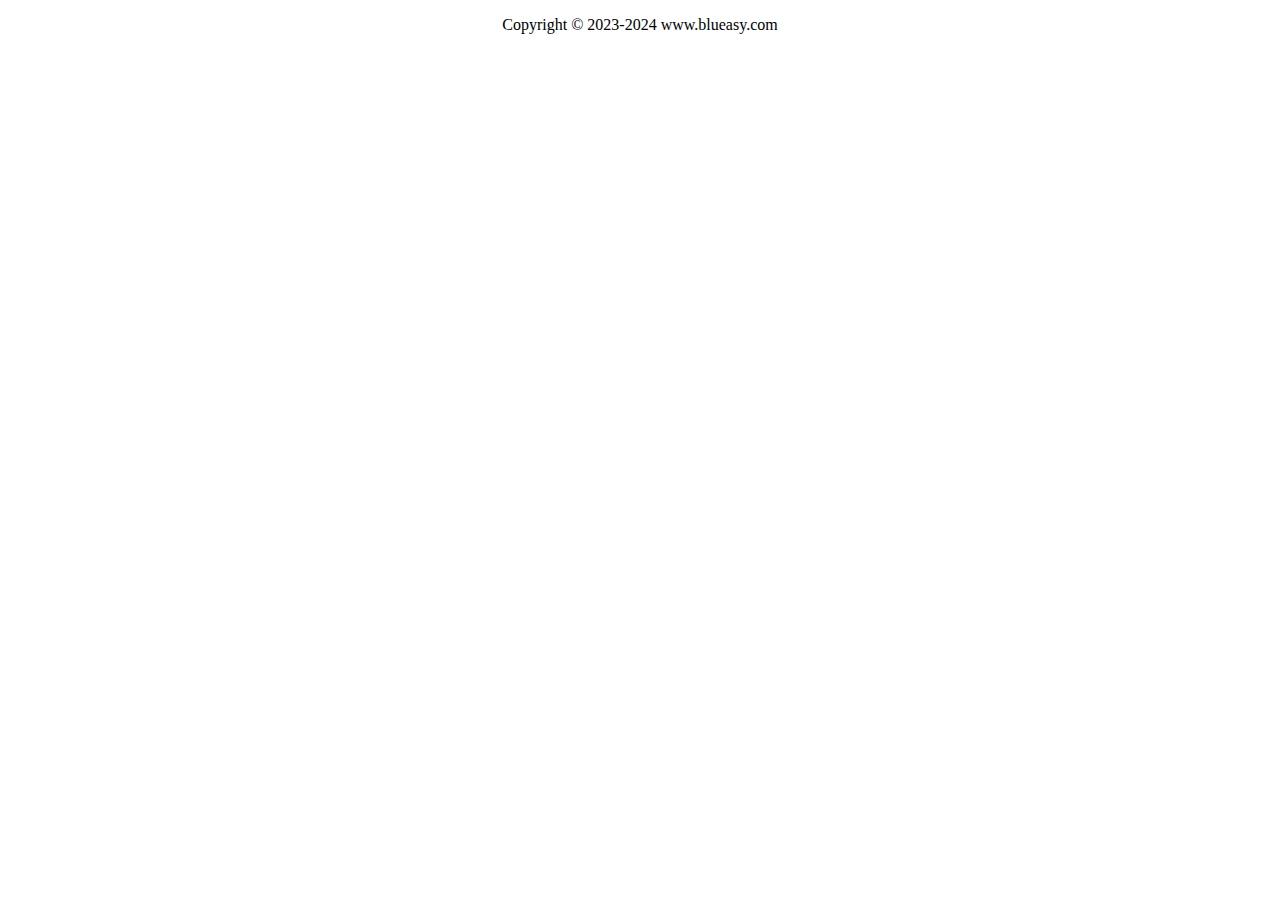
==== projects/blueasy/index.html @ 1c43d3df "new project" ====
<!doctype html>
<html lang="en">
<head>
    <meta charset="UTF-8">
    <meta content="width=device-width, user-scalable=no, initial-scale=1.0, maximum-scale=1.0, minimum-scale=1.0"
          name="viewport">
    <meta content="ie=edge" http-equiv="X-UA-Compatible">
    <meta content="Project Blueasy HTML" name="description"> <!-- max 160 karakters -->
    <meta content="css, html, blueasy" name="keywords">
    <!-- minimaal 5 en maximaal 13 keer-->
    <meta content="Natanael Apreutesei" name="author">
    <meta content="index,follow" name="robots">
    <meta content="Blueasy" property="og:title">
    <meta content="Project Blueasy HTML" property="og:description">
    <meta content="http://images/test.jpg" property="og:image">
    <meta content="Blueasy" name="twitter:title">
    <meta content="Project Blueasy HTML" property="twitter:description">
    <meta content="http://images/test.jpg" property="twitter:image">
    <link rel="stylesheet" href="css/style.css">
<!--    <link rel="stylesheet" href="https://cdnjs.cloudflare.com/ajax/libs/font-awesome/6.4.2/css/all.min.css">-->
<!--    <link rel="stylesheet" href="https://unpkg.com/aos@2.3.1/dist/aos.css" >-->
<!--    <link rel="stylesheet" href="css/lightbox.css" />-->

    <title>Blueasy</title>
</head>
<body>
<header>
</header>

<main>
</main>

<footer>
    <!--BEGIN footer-->
    <!--<hr>-->
    <p class="text-center">Copyright &copy; 2023-2024 www.blueasy.com</p>
    <!--END footer-->
</footer>
<!--<script src="https://unpkg.com/aos@2.3.1/dist/aos.js"></script>
<script>
    AOS.init();
</script>-->

<!--<script src="js/lightbox-plus-jquery.js"></script>-->
<script src="js/index.js"></script>
</body>
</html>
---- projects/blueasy/css/style.css ----
*{
    box-sizing: border-box;
}
/** GENERAL CSS SETTINGS **/
.d-flex{
    display:flex;
}
.flex-column{
    flex-direction:column;
}
.flex-row{
    flex-direction:row;
}
.justify-content-start{
    justify-content: flex-start;
}
.justify-content-center{
    justify-content:center;
}
.justify-content-end{
    justify-content:flex-end;
}
.justify-content-between{
    justify-content:space-between;
}
.justify-content-around{
    justify-content: space-around;
}
.align-items-center{
    align-items:center;
}
.flex-wrap{
    flex-wrap:wrap;
}
.text-center{
    text-align: center;
}
.w-25{
    width:25%;
}
.w-33{
    width:33%;
}
.w-40{
    width:40%;
}
.w-50{
    width:50%;
}
.w-60{
    width:60%;
}
.w-75{
    width:75%;
}
.w-100{
    width:100%;
}
/*BEGIN fonts*/
@font-face {
    font-family:swpl;
    src: url("../webfonts/segoe-wp-light.ttf");
}
/*END fonts*/
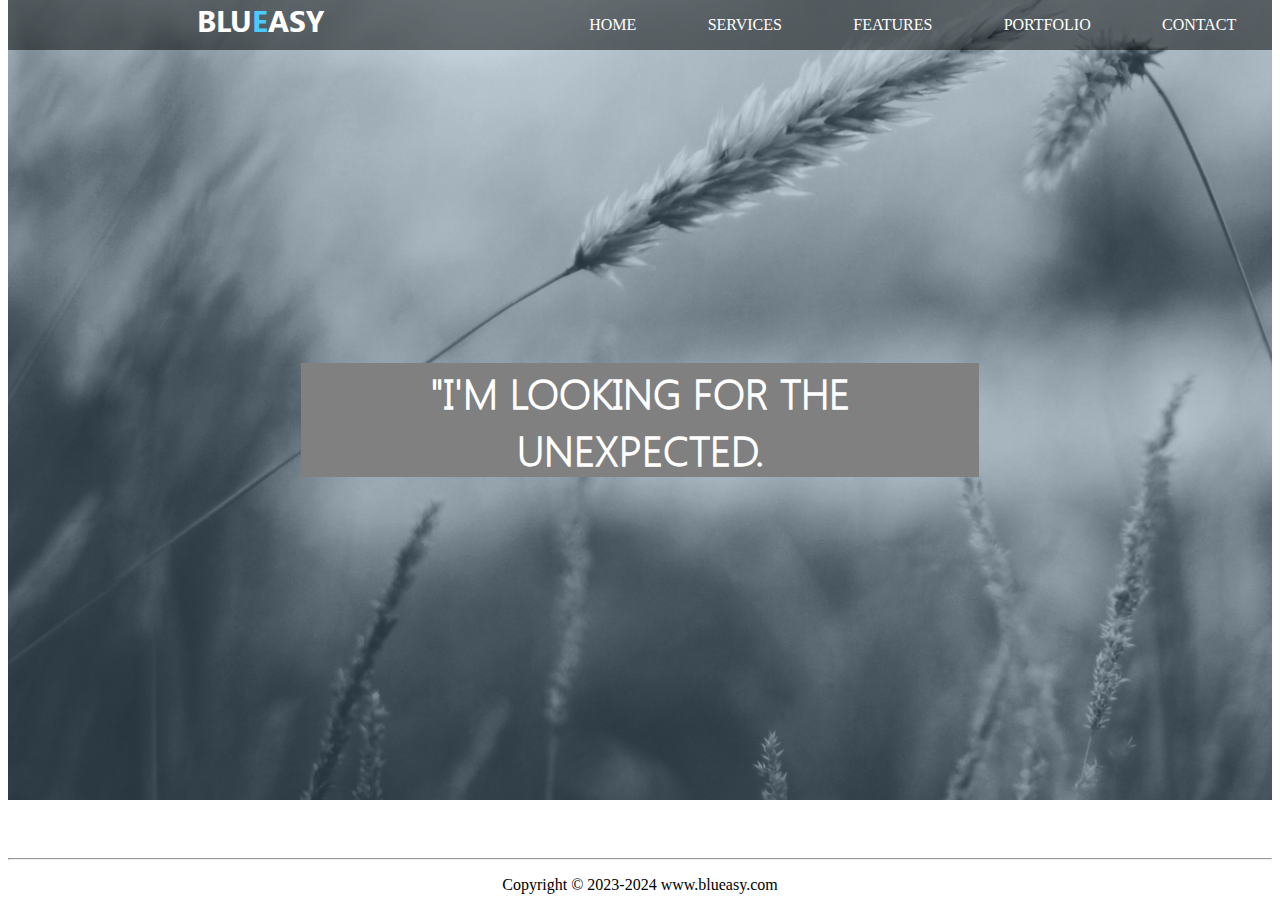
==== commit 457ebf99: "first commit" ====
--- a/projects/blueasy/index.html
+++ b/projects/blueasy/index.html
@@ -25,6 +25,47 @@
 </head>
 <body>
 <header>
+    <div id="divheader" class="d-flex flex-column">
+        <!--BEGIN navbar-->
+        <nav id="navigation" class="d-flex">
+            <div class="w-40 text-center">
+                <p>BLU<span>E</span>ASY</p>
+            </div>
+
+            <ul class="d-flex w-60 justify-content-around">
+                <li><a href="index.html">HOME</a></li>
+                <li><a href="#">SERVICES</a></li>
+                <li><a href="#">FEATURES</a></li>
+                <li><a href="#">PORTFOLIO</a></li>
+                <li><a href="#">CONTACT</a></li>
+            </ul>
+        </nav>
+        <!--END navbar-->
+
+        <!--BEGIN hero-->
+        <section id="hero" class="">
+            <div class="text-center d-flex justify-content-center" style="
+                    padding-top: 308px;
+                    padding-bottom: 308px;">
+
+                <h2 class="element1" style="
+    width: 678px;
+    background: grey;
+    /* text-align: center; */
+">"I'M LOOKING FOR THE UNEXPECTED.</h2>
+
+
+            </div>
+        </section>
+        <!--<section id="hero" class="">
+            <div class="text-center">
+
+                <h2 id="h2a" class="element1">"I'M LOOKING FOR THE UNEXPECTED.</h2>
+                <h2 id="h2b"> I'M LOOKING FOR THE THINGS I'VE NEVER SEEN BEFORE."</h2>
+            </div>
+        </section>-->
+        <!--END hero-->
+    </div>
 </header>
 
 <main>
@@ -32,7 +73,7 @@
 
 <footer>
     <!--BEGIN footer-->
-    <!--<hr>-->
+    <hr>
     <p class="text-center">Copyright &copy; 2023-2024 www.blueasy.com</p>
     <!--END footer-->
 </footer>
--- a/projects/blueasy/css/style.css
+++ b/projects/blueasy/css/style.css
@@ -56,9 +56,103 @@
 .w-100{
     width:100%;
 }
+
+.container {
+    width: 715px; /* Set the width of the grey box */
+    background-color: #4a545c; /* Set the background color of the grey box */
+
+}
+/*.element1, .element2 {
+    position: absolute;
+}
+.element1 {
+    top: 50%;
+    left: 50%;
+    z-index: 1; !* Element 1 will be on top *!
+}
+.element2 {
+    top: 50%;
+    left: 50%;
+    z-index: 0; !* Element 2 will be below Element 1 *!
+}*/
 /*BEGIN fonts*/
 @font-face {
-    font-family:swpl;
-    src: url("../webfonts/segoe-wp-light.ttf");
+    font-family:sog;
+    src: url("../webfonts/Segoe UI.woff");
+}
+@font-face {
+    font-family:sogb;
+    src: url("../webfonts/Segoe UI Bold.woff");
+}
+@font-face {
+    font-family:sogbi;
+    src: url("../webfonts/Segoe UI Bold Italic.woff");
+}
+@font-face {
+    font-family:sogi;
+    src: url("../webfonts/Segoe UI Italic.woff");
+}
+@font-face {
+    font-family:sogl;
+    src: url("../webfonts/Segoe UI Light.ttf");
 }
 /*END fonts*/
+body{
+    margin-top: 0;
+    /*width: 1920px;
+    margin: 0 auto;*/
+}
+/*BEGIN navigation*/
+ul{
+    list-style-type: none;
+}
+nav li a{
+    text-decoration: none;
+    color: #FFF;
+}
+nav{
+    background-color: rgba(0, 0, 0, 0.5)
+}
+nav p{
+    font-family: sogb;
+    color: #fff;
+    font-size: 30px;
+    margin: 0;
+}
+nav span{
+    color: #4bcaff;
+}
+/*END navigation*/
+
+/*BEGIN hero*/
+#divheader{
+    background-image: url("../images/background.png");
+    background-repeat: no-repeat;
+}
+#hero h2{
+    font-family:sogl;
+    font-size: 42px;
+    color:#fff;
+    margin: 5px;
+}
+#hero h2::first-letter{
+    background:transparent !important;
+}
+
+#h2a{
+    z-index: 0;
+}
+#greybackground{
+    background-color: #4a545c;
+    width: 685px;
+    height: 70px;
+    position: absolute;
+    top: 92%;
+    left: 32%;
+    z-index: 1;
+}
+
+#hero{
+    height: 800px;
+}
+/*END hero*/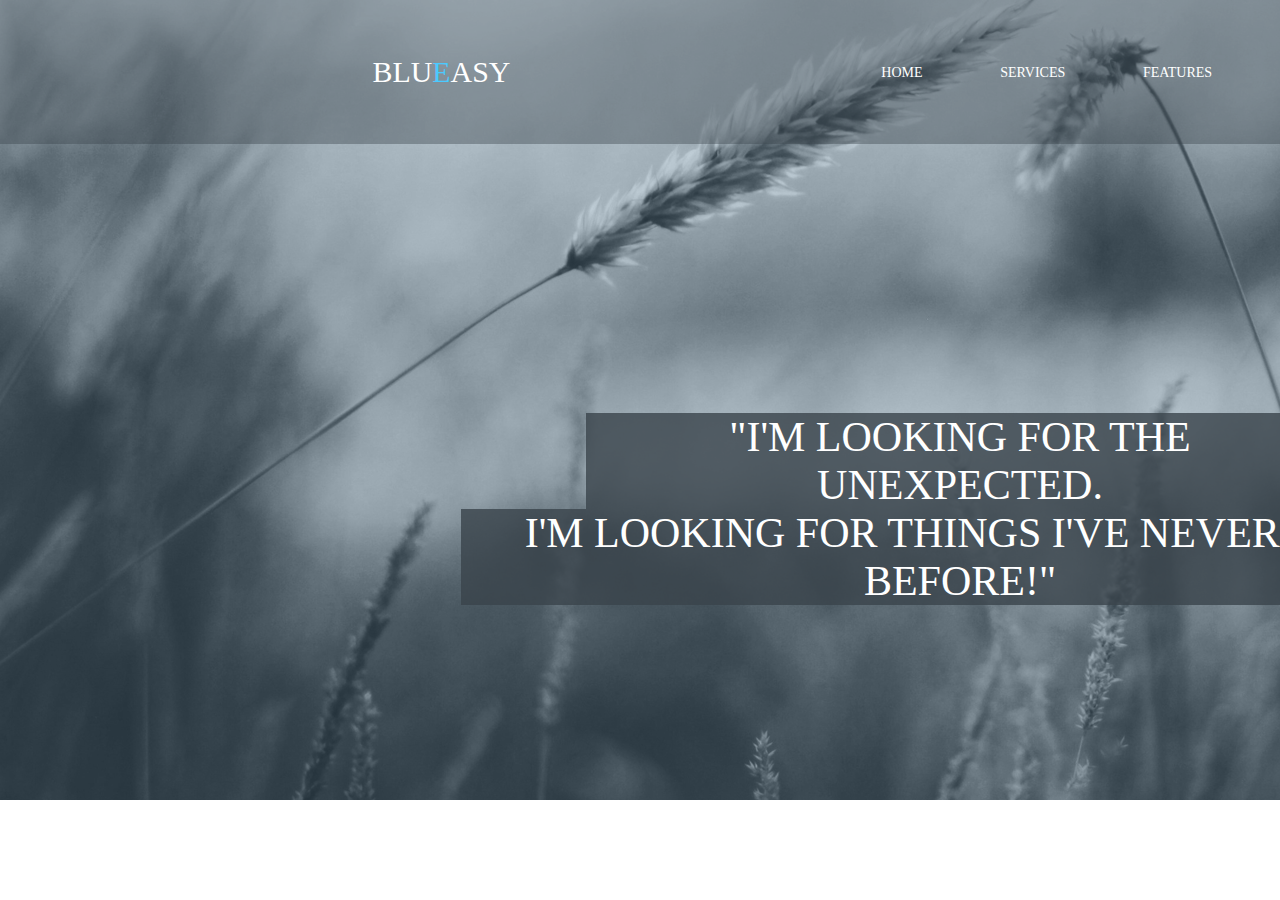
==== commit 80a4f1ee: "changes" ====
--- a/projects/blueasy/index.html
+++ b/projects/blueasy/index.html
@@ -5,9 +5,8 @@
     <meta content="width=device-width, user-scalable=no, initial-scale=1.0, maximum-scale=1.0, minimum-scale=1.0"
           name="viewport">
     <meta content="ie=edge" http-equiv="X-UA-Compatible">
-    <meta content="Project Blueasy HTML" name="description"> <!-- max 160 karakters -->
+    <meta content="Project Blueasy HTML" name="description">
     <meta content="css, html, blueasy" name="keywords">
-    <!-- minimaal 5 en maximaal 13 keer-->
     <meta content="Natanael Apreutesei" name="author">
     <meta content="index,follow" name="robots">
     <meta content="Blueasy" property="og:title">
@@ -24,65 +23,50 @@
     <title>Blueasy</title>
 </head>
 <body>
+
+<!--BEGIN header-->
 <header>
-    <div id="divheader" class="d-flex flex-column">
-        <!--BEGIN navbar-->
-        <nav id="navigation" class="d-flex">
-            <div class="w-40 text-center">
-                <p>BLU<span>E</span>ASY</p>
-            </div>
-
-            <ul class="d-flex w-60 justify-content-around">
-                <li><a href="index.html">HOME</a></li>
-                <li><a href="#">SERVICES</a></li>
-                <li><a href="#">FEATURES</a></li>
-                <li><a href="#">PORTFOLIO</a></li>
-                <li><a href="#">CONTACT</a></li>
+    <div id="headertop">
+        <nav class="d-flex justify-content-between">
+            <p id="brand">BLU<span>E</span>ASY</p>
+            <ul class="d-flex justify-content-around align-items-center w-60">
+                <li><a href="index.html">Home</a></li>
+                <li><a href="#">Services</a></li>
+                <li><a href="#">Features</a></li>
+                <li><a href="#">Portfolio</a></li>
+                <li><a href="#">Contact</a></li>
             </ul>
         </nav>
-        <!--END navbar-->
+    </div>
+    <section id="hero" class="d-flex flex-column align-items-center text-center">
+        <div>
+            <p>"I'm looking for the unexpected.</p>
+        </div>
+        <div>
+            <p>I'm looking for things I've never seen before!"</p>
+        </div>
+    </section>
+</header>
+<!--END header-->
 
-        <!--BEGIN hero-->
-        <section id="hero" class="">
-            <div class="text-center d-flex justify-content-center" style="
-                    padding-top: 308px;
-                    padding-bottom: 308px;">
+<!--BEGIN main-->
+<main>
 
-                <h2 class="element1" style="
-    width: 678px;
-    background: grey;
-    /* text-align: center; */
-">"I'M LOOKING FOR THE UNEXPECTED.</h2>
+</main>
+<!--END main-->
 
+<!--BEGIN footer-->
+<footer>
 
-            </div>
-        </section>
-        <!--<section id="hero" class="">
-            <div class="text-center">
+</footer>
+<!--END footer-->
 
-                <h2 id="h2a" class="element1">"I'M LOOKING FOR THE UNEXPECTED.</h2>
-                <h2 id="h2b"> I'M LOOKING FOR THE THINGS I'VE NEVER SEEN BEFORE."</h2>
-            </div>
-        </section>-->
-        <!--END hero-->
-    </div>
-</header>
-
-<main>
-</main>
-
-<footer>
-    <!--BEGIN footer-->
-    <hr>
-    <p class="text-center">Copyright &copy; 2023-2024 www.blueasy.com</p>
-    <!--END footer-->
-</footer>
 <!--<script src="https://unpkg.com/aos@2.3.1/dist/aos.js"></script>
 <script>
     AOS.init();
 </script>-->
-
-<!--<script src="js/lightbox-plus-jquery.js"></script>-->
+<!--<script src="js/lightbox-plus-jquery.js">
+</script>-->
 <script src="js/index.js"></script>
 </body>
 </html>--- a/projects/blueasy/css/style.css
+++ b/projects/blueasy/css/style.css
@@ -1,5 +1,13 @@
+/*CSS variables*/
+:root{
+    --be-blue: #4bcaff;
+}
+/*END CSS variables*/
+
 *{
     box-sizing: border-box;
+    margin: 0;
+    padding: 0;
 }
 /** GENERAL CSS SETTINGS **/
 .d-flex{
@@ -57,102 +65,90 @@
     width:100%;
 }
 
-.container {
-    width: 715px; /* Set the width of the grey box */
-    background-color: #4a545c; /* Set the background color of the grey box */
-
-}
-/*.element1, .element2 {
-    position: absolute;
-}
-.element1 {
-    top: 50%;
-    left: 50%;
-    z-index: 1; !* Element 1 will be on top *!
-}
-.element2 {
-    top: 50%;
-    left: 50%;
-    z-index: 0; !* Element 2 will be below Element 1 *!
-}*/
 /*BEGIN fonts*/
 @font-face {
     font-family:sog;
-    src: url("../webfonts/Segoe UI.woff");
+    src: url("../webfonts/SegoeUI.woff");
 }
 @font-face {
     font-family:sogb;
-    src: url("../webfonts/Segoe UI Bold.woff");
+    src: url("../webfonts/SegoeUIBold.woff");
 }
 @font-face {
     font-family:sogbi;
-    src: url("../webfonts/Segoe UI Bold Italic.woff");
+    src: url("../webfonts/SegoeUIBoldItalic.woff");
 }
 @font-face {
     font-family:sogi;
-    src: url("../webfonts/Segoe UI Italic.woff");
+    src: url("../webfonts/SegoeUIItalic.woff");
 }
 @font-face {
     font-family:sogl;
-    src: url("../webfonts/Segoe UI Light.ttf");
+    src: url("../webfonts/SegoeUILight.ttf");
 }
 /*END fonts*/
+
+/*INITIALIZE BODY*/
 body{
-    margin-top: 0;
-    /*width: 1920px;
-    margin: 0 auto;*/
+    width: 1920px;
+    margin: 0 auto; /*centering the screen if it's bigger then 1920*/
 }
-/*BEGIN navigation*/
+/*END INITIALIZE BODY*/
+
+/* HEADER - NAVMENU*/
+header{
+    background: url("../images/background.png") no-repeat;
+    font-family: sogb;
+}
+#headertop{
+    background: rgba(57,68,75,40%);
+    padding-top: 55px;
+    padding-bottom: 55px;
+}
+nav{
+    width: 1175px;
+    margin: 0 auto;
+}
+#brand{
+    font-size: 1.87rem;
+    color: #fff;
+}
+#brand span{
+    color: var(--be-blue);
+}
 ul{
     list-style-type: none;
 }
-nav li a{
-    text-decoration: none;
-    color: #FFF;
+ul li a{
+    text-decoration: none; /*no underline*/
+    color: #fff;
+    font-size: 14px;
+    padding: 10px 18px;
+    border: 2px solid transparent;
+    text-transform: uppercase; /*does the uppercase*/
 }
-nav{
-    background-color: rgba(0, 0, 0, 0.5)
+ul li a:hover{
+    padding: 10px 18px;
+    border:2px solid var(--be-blue);
+    color: var(--be-blue);
 }
-nav p{
-    font-family: sogb;
+/*END HEADER - NAVMENU*/
+/*BEGIN HEADER - HERO*/
+#hero{
+    font-family: sogl;
+    font-size: 2.625rem;
     color: #fff;
-    font-size: 30px;
-    margin: 0;
+    text-transform: uppercase;
+    padding:269px 0;
 }
-nav span{
-    color: #4bcaff;
+#hero div:first-child{
+    width: 39%;
 }
-/*END navigation*/
-
-/*BEGIN hero*/
-#divheader{
-    background-image: url("../images/background.png");
-    background-repeat: no-repeat;
+#hero div:last-child{
+    width: 52%;
 }
-#hero h2{
-    font-family:sogl;
-    font-size: 42px;
-    color:#fff;
-    margin: 5px;
-}
-#hero h2::first-letter{
-    background:transparent !important;
+#hero div:first-child,#hero div:last-child{
+    background: rgba(57,68,75,80%);
 }
 
-#h2a{
-    z-index: 0;
-}
-#greybackground{
-    background-color: #4a545c;
-    width: 685px;
-    height: 70px;
-    position: absolute;
-    top: 92%;
-    left: 32%;
-    z-index: 1;
-}
-
-#hero{
-    height: 800px;
-}
-/*END hero*/+/*END HEADER - HERO*/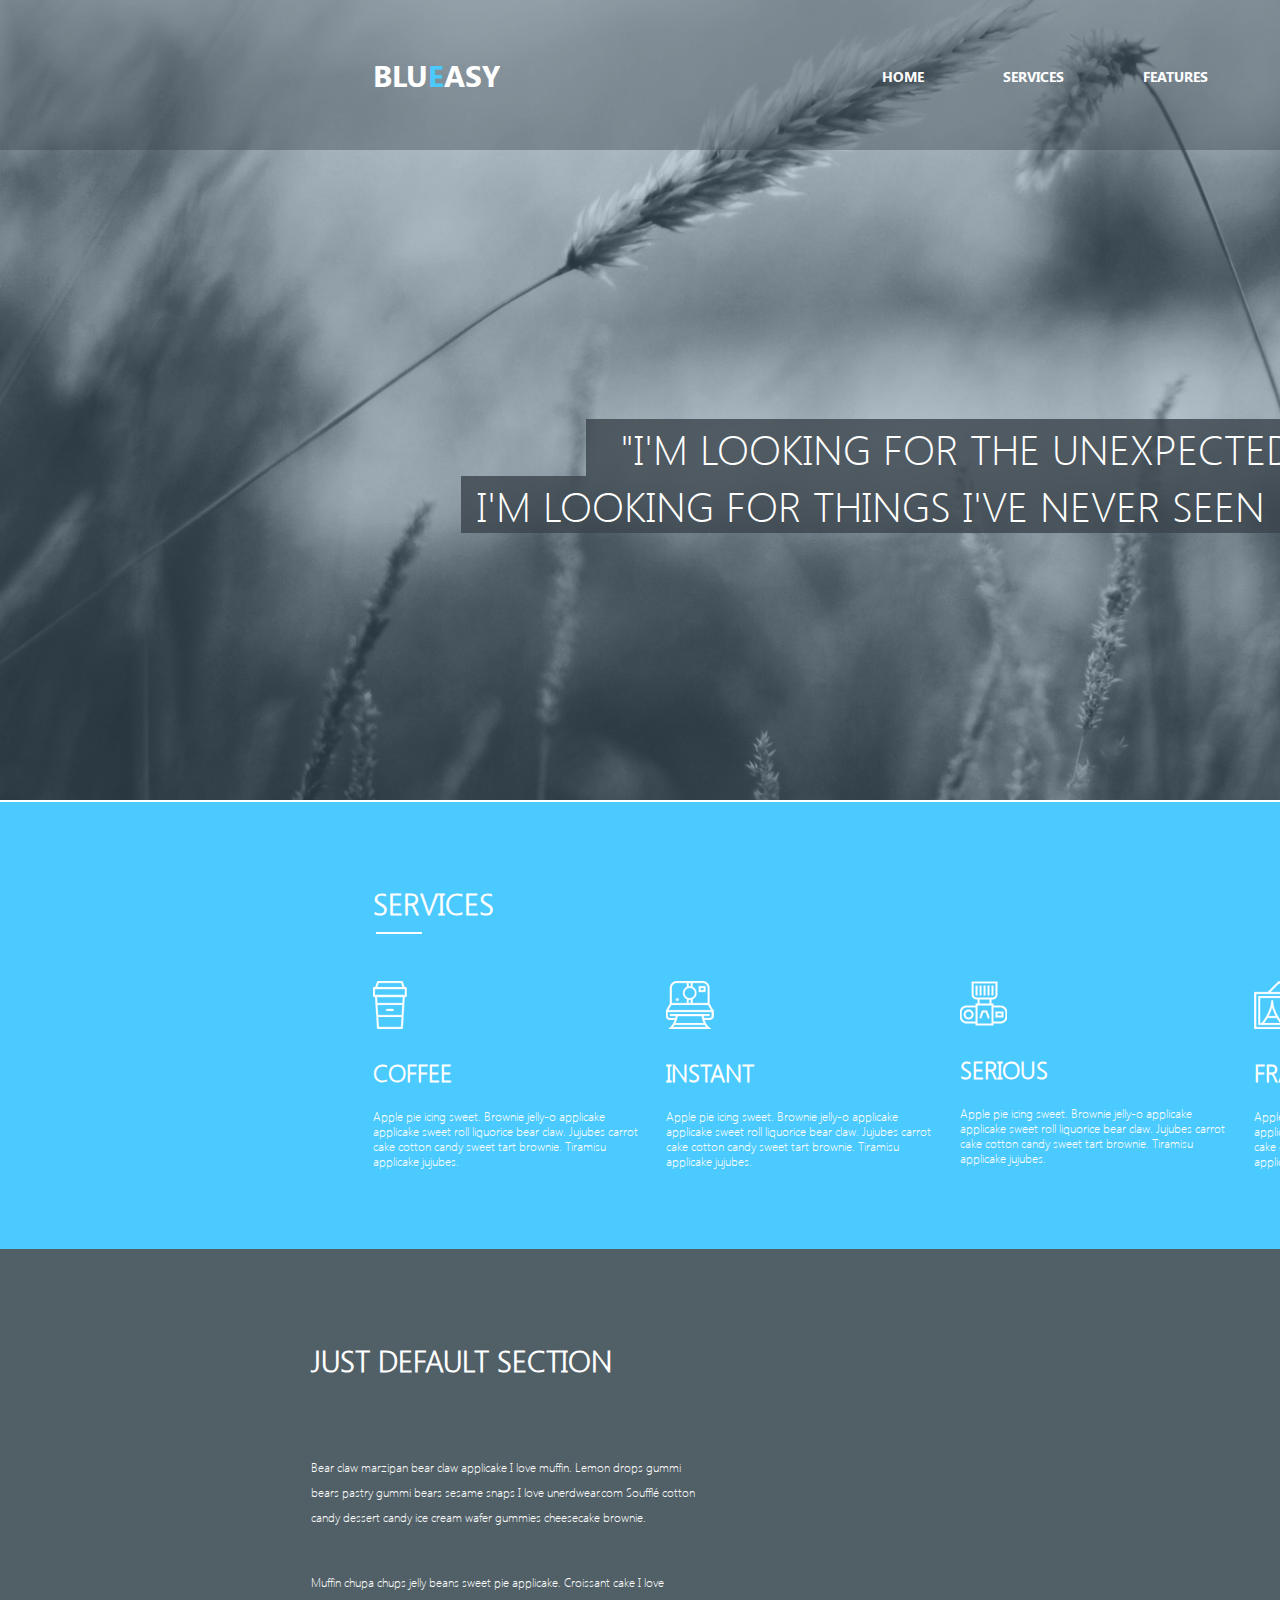
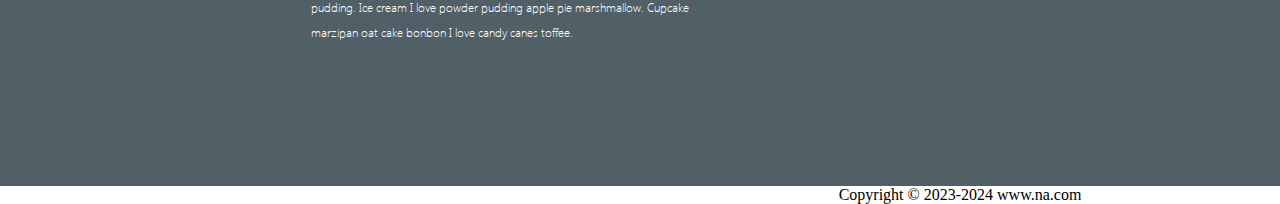
==== commit df1d84b3: "changes" ====
--- a/projects/blueasy/index.html
+++ b/projects/blueasy/index.html
@@ -25,7 +25,7 @@
 <body>
 
 <!--BEGIN header-->
-<header>
+<header id="fullheader">
     <div id="headertop">
         <nav class="d-flex justify-content-between">
             <p id="brand">BLU<span>E</span>ASY</p>
@@ -51,13 +51,81 @@
 
 <!--BEGIN main-->
 <main>
+    <div id="main1">
+        <section id="services">
+            <div id="serviceswrapper">
+                <h2>Services</h2>
+                <div class="line"></div><!--line under Services-->
 
+
+                <div class="d-flex justify-content-between ">
+                    <article id="cup">
+                        <img src="images/cup.png" alt="coffee cup">
+                        <header>
+                            <h3>Coffee</h3>
+                        </header>
+                        <p>Apple pie icing sweet. Brownie jelly-o applicake applicake sweet roll liquorice bear claw.
+                            Jujubes carrot cake cotton candy sweet tart brownie. Tiramisu applicake jujubes.
+                        </p>
+                    </article>
+                    <article id="instant">
+                        <img src="images/instant.png" alt="instant camera">
+                        <header>
+                            <h3>Instant</h3>
+                        </header>
+                        <p>Apple pie icing sweet. Brownie jelly-o applicake applicake sweet roll liquorice bear claw.
+                            Jujubes carrot cake cotton candy sweet tart brownie. Tiramisu applicake jujubes.
+                        </p>
+                    </article>
+                    <article id="serious">
+                        <img src="images/serious.png" alt="serious">
+                        <header>
+                            <h3>Serious</h3>
+                        </header>
+                        <p>Apple pie icing sweet. Brownie jelly-o applicake applicake sweet roll liquorice bear claw.
+                            Jujubes carrot cake cotton candy sweet tart brownie. Tiramisu applicake jujubes.
+                        </p>
+                    </article>
+                    <article id="frame">
+                        <img src="images/frame.png" alt="frame">
+                        <header>
+                            <h3>Frame</h3>
+                        </header>
+                        <p>Apple pie icing sweet. Brownie jelly-o applicake applicake sweet roll liquorice bear claw.
+                            Jujubes carrot cake cotton candy sweet tart brownie. Tiramisu applicake jujubes.
+                        </p>
+                    </article>
+                </div>
+            </div>
+        </section>
+    </div>
+
+    <div id="main2">
+        <section id="defaultsection" class="d-flex">
+            <div>
+                <header><h2>Just default section</h2></header>
+                <p>
+                    Bear claw marzipan bear claw applicake I love muffin. Lemon drops gummi bears pastry gummi bears sesame snaps I love unerdwear.com Soufflé cotton candy dessert candy ice cream wafer gummies cheesecake brownie.
+                </p>
+                <p>
+                    Muffin chupa chups jelly beans sweet pie applicake. Croissant cake I love pudding. Ice cream I love powder pudding apple pie marshmallow. Cupcake marzipan oat cake bonbon I love candy canes toffee.
+                </p>
+            </div>
+            <div>
+                <iframe src="https://player.vimeo.com/video/305336392?h=db143b0506" width="562" height="313"
+                        frameborder="0" allow="autoplay; fullscreen; picture-in-picture" allowfullscreen></iframe>
+                <p><a href="https://vimeo.com/305336392"></a><a
+                        href="https://vimeo.com/timrodenbroeker"></a><a
+                        href="https://vimeo.com"></a></p>
+            </div>
+        </section>
+    </div>
 </main>
 <!--END main-->
 
 <!--BEGIN footer-->
 <footer>
-
+    <p class="text-center">Copyright &copy; 2023-2024 www.na.com</p>
 </footer>
 <!--END footer-->
 
--- a/projects/blueasy/css/style.css
+++ b/projects/blueasy/css/style.css
@@ -64,6 +64,12 @@
 .w-100{
     width:100%;
 }
+.line {
+    width: 46px;
+    border: 1px solid #fff;
+    margin: 3px;
+    display:inline-block;
+}
 
 /*BEGIN fonts*/
 @font-face {
@@ -96,7 +102,7 @@
 /*END INITIALIZE BODY*/
 
 /* HEADER - NAVMENU*/
-header{
+#fullheader{
     background: url("../images/background.png") no-repeat;
     font-family: sogb;
 }
@@ -151,4 +157,65 @@
     background: rgba(57,68,75,80%);
 }
 
-/*END HEADER - HERO*/+/*END HEADER - HERO*/
+
+/*BEGIN MAIN - BLUESECTION*/
+#main1{
+    width: 1920px;
+    margin: 0 auto;
+    background: var(--be-blue);
+}
+#main2{
+    width: 1920px;
+    margin: 0 auto;
+    background: #515f67;
+    padding: 90px 0;
+}
+#services{
+    width: 1175px;
+    margin: 0 auto;
+
+}
+
+main section h2{
+    font-family: sogl;
+    font-size: 1.87rem;
+    text-transform: uppercase;
+    color: white;
+}
+main section h3{
+    font-family: sogl;
+    color: white;
+    text-transform: uppercase;
+    font-size: 1.5rem;
+    padding-bottom: 21px;
+}
+main img{
+    padding-top: 40px;
+    padding-bottom: 23px;
+}
+main section p{
+    font-family: sogl;
+    color: white;
+    font-size: 0.75rem;
+    padding-right: 26px
+}
+#serviceswrapper{
+    padding:80px 0;
+}
+
+#defaultsection{
+    width: 1299px;
+    margin: 0 auto;
+}
+#defaultsection h2{
+    padding-bottom: 75px;
+}
+#defaultsection p{
+    padding-right: 353px;
+    line-height: 25px;
+    border-bottom-width: 25px;
+    margin-bottom: 40px;
+
+}
+/*END MAIN - BLUESECTION*/